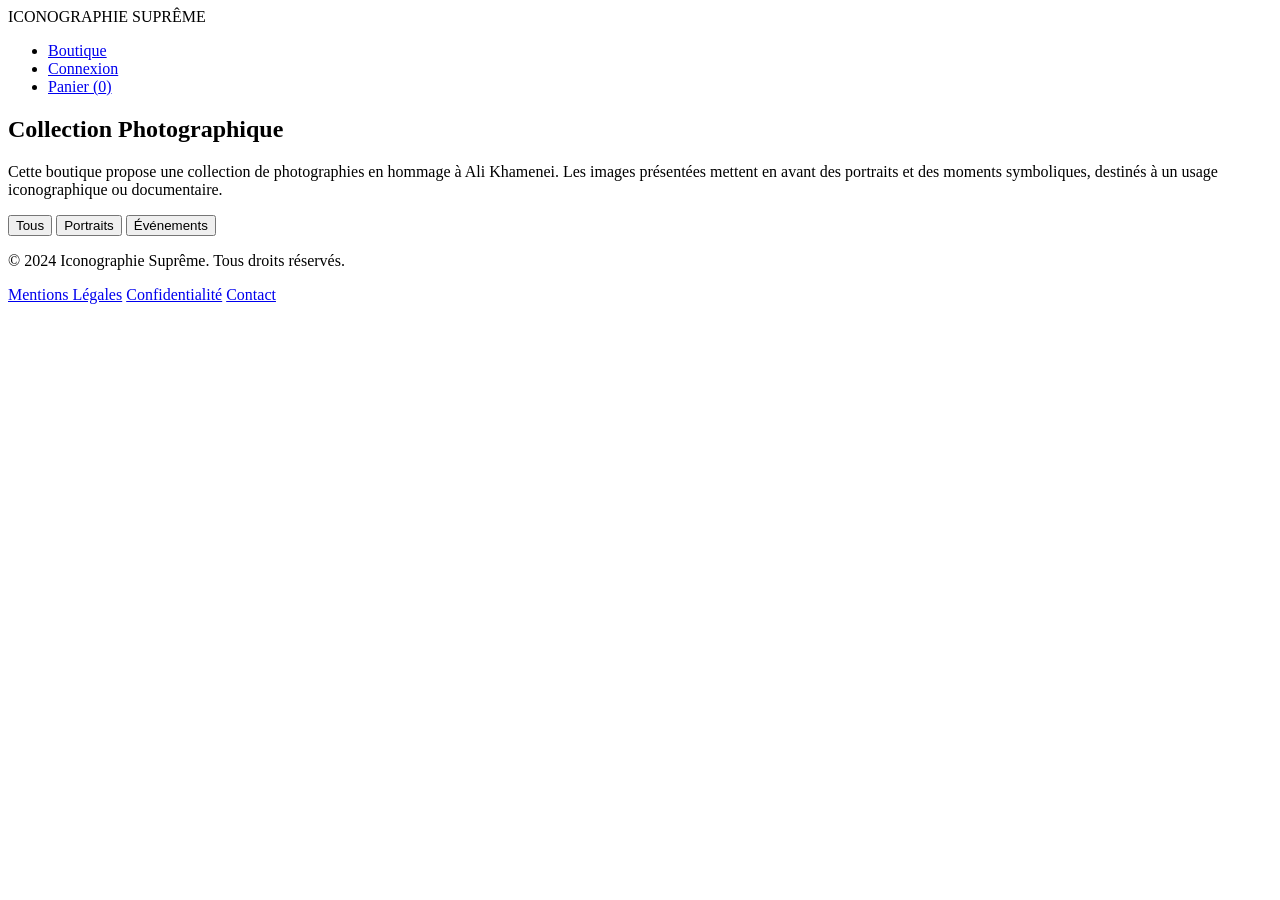
==== index.html @ a6106f42 "Create index.html" ====
<!DOCTYPE html>
<html lang="fr">
<head>
    <meta charset="UTF-8">
    <meta name="viewport" content="width=device-width, initial-scale=1.0">
    <title>Iconographie Suprême - Boutique</title>
    <link rel="stylesheet" href="style.css">
    <link href="https://fonts.googleapis.com/css2?family=Inter:wght@300;400;600&family=Playfair+Display:wght@700&display=swap" rel="stylesheet">
</head>
<body>
    <header>
        <nav class="container">
            <div class="logo">ICONOGRAPHIE <span>SUPRÊME</span></div>
            <ul class="nav-links">
                <li><a href="index.html">Boutique</a></li>
                <li id="auth-link"><a href="auth.html">Connexion</a></li>
                <li><a href="cart.html" class="cart-icon">Panier (<span id="cart-count">0</span>)</a></li>
            </ul>
        </nav>
    </header>

    <main class="container">
        <section class="hero">
            <h1>Collection Photographique</h1>
            <p>Cette boutique propose une collection de photographies en hommage à Ali Khamenei. Les images présentées mettent en avant des portraits et des moments symboliques, destinés à un usage iconographique ou documentaire.</p>
        </section>

        <div class="filters">
            <button onclick="filterProducts('tous')">Tous</button>
            <button onclick="filterProducts('portrait')">Portraits</button>
            <button onclick="filterProducts('evenement')">Événements</button>
        </div>

        <div id="product-grid" class="product-grid">
            </div>
    </main>

    <footer>
        <div class="container footer-content">
            <p>&copy; 2024 Iconographie Suprême. Tous droits réservés.</p>
            <div class="footer-links">
                <a href="#">Mentions Légales</a>
                <a href="#">Confidentialité</a>
                <a href="mailto:contact@example.com">Contact</a>
            </div>
        </div>
    </footer>

    <script src="app.js"></script>
</body>
</html>
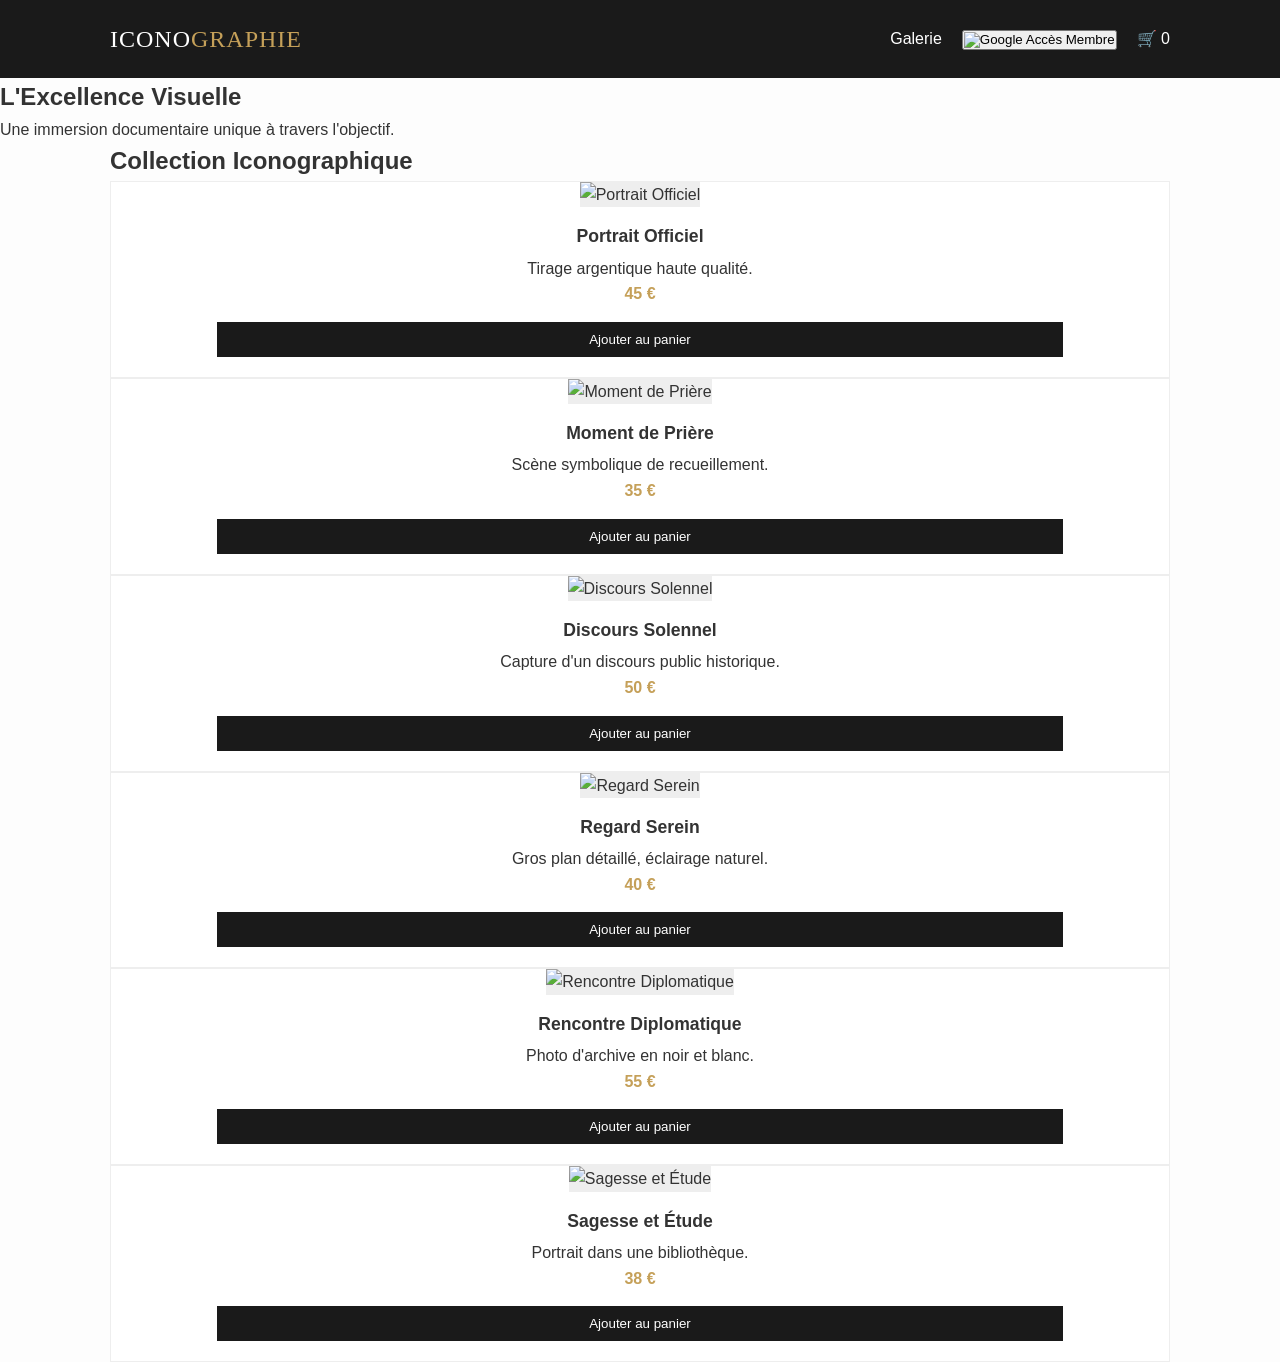
==== commit 00890aa1: "Update index.html" ====
--- a/index.html
+++ b/index.html
@@ -3,49 +3,50 @@
 <head>
     <meta charset="UTF-8">
     <meta name="viewport" content="width=device-width, initial-scale=1.0">
-    <title>Iconographie Suprême - Boutique</title>
+    <title>Iconographie Suprême | Collection Privée</title>
+    <link href="https://fonts.googleapis.com/css2?family=Cinzel:wght@400;700&family=Montserrat:wght@300;400;600&display=swap" rel="stylesheet">
+    <link rel="stylesheet" type="text/css" href="https://cdn.jsdelivr.net/npm/toastify-js/src/toastify.min.css">
     <link rel="stylesheet" href="style.css">
-    <link href="https://fonts.googleapis.com/css2?family=Inter:wght@300;400;600&family=Playfair+Display:wght@700&display=swap" rel="stylesheet">
 </head>
 <body>
-    <header>
+    <div id="loader" class="loader"></div>
+
+    <header class="glass-header">
         <nav class="container">
-            <div class="logo">ICONOGRAPHIE <span>SUPRÊME</span></div>
+            <div class="logo">ICONO<span>GRAPHIE</span></div>
             <ul class="nav-links">
-                <li><a href="index.html">Boutique</a></li>
-                <li id="auth-link"><a href="auth.html">Connexion</a></li>
-                <li><a href="cart.html" class="cart-icon">Panier (<span id="cart-count">0</span>)</a></li>
+                <li><a href="#boutique">Galerie</a></li>
+                <li id="auth-zone">
+                    <button id="google-login" class="btn-google">
+                        <img src="https://upload.wikimedia.org/wikipedia/commons/5/53/Google_%22G%22_Logo.svg" alt="Google">
+                        Accès Membre
+                    </button>
+                </li>
+                <li><a href="cart.html" class="cart-trigger">🛒 <span id="cart-count">0</span></a></li>
             </ul>
         </nav>
     </header>
 
-    <main class="container">
-        <section class="hero">
-            <h1>Collection Photographique</h1>
-            <p>Cette boutique propose une collection de photographies en hommage à Ali Khamenei. Les images présentées mettent en avant des portraits et des moments symboliques, destinés à un usage iconographique ou documentaire.</p>
+    <main>
+        <section class="hero-premium">
+            <h1 class="fade-in">L'Excellence Visuelle</h1>
+            <p class="fade-in-delay">Une immersion documentaire unique à travers l'objectif.</p>
+            <div class="scroll-indicator"></div>
         </section>
 
-        <div class="filters">
-            <button onclick="filterProducts('tous')">Tous</button>
-            <button onclick="filterProducts('portrait')">Portraits</button>
-            <button onclick="filterProducts('evenement')">Événements</button>
-        </div>
-
-        <div id="product-grid" class="product-grid">
+        <section id="boutique" class="container">
+            <div class="section-header">
+                <h2>Collection Iconographique</h2>
+                <div class="filter-bar">
+                    </div>
             </div>
+            <div id="product-grid" class="war-grid"></div>
+        </section>
     </main>
 
-    <footer>
-        <div class="container footer-content">
-            <p>&copy; 2024 Iconographie Suprême. Tous droits réservés.</p>
-            <div class="footer-links">
-                <a href="#">Mentions Légales</a>
-                <a href="#">Confidentialité</a>
-                <a href="mailto:contact@example.com">Contact</a>
-            </div>
-        </div>
-    </footer>
-
+    <script src="https://www.gstatic.com/firebasejs/10.7.1/firebase-app-compat.js"></script>
+    <script src="https://www.gstatic.com/firebasejs/10.7.1/firebase-auth-compat.js"></script>
+    <script type="text/javascript" src="https://cdn.jsdelivr.net/npm/toastify-js"></script>
     <script src="app.js"></script>
 </body>
 </html>
--- a/style.css
+++ b/style.css
@@ -0,0 +1,52 @@
+:root {
+    --primary: #1a1a1a;
+    --accent: #c5a059; /* Or discret */
+    --text: #333;
+    --bg: #fdfdfd;
+    --white: #ffffff;
+    --gray: #f4f4f4;
+}
+
+* { box-sizing: border-box; margin: 0; padding: 0; }
+body { font-family: 'Inter', sans-serif; background-color: var(--bg); color: var(--text); line-height: 1.6; }
+
+.container { max-width: 1100px; margin: 0 auto; padding: 0 20px; }
+
+header { background: var(--primary); color: var(--white); padding: 20px 0; position: sticky; top: 0; z-index: 1000; }
+nav { display: flex; justify-content: space-between; align-items: center; }
+.logo { font-family: 'Playfair Display', serif; font-size: 1.5rem; letter-spacing: 1px; }
+.logo span { color: var(--accent); }
+.nav-links { list-style: none; display: flex; gap: 20px; }
+.nav-links a { color: var(--white); text-decoration: none; font-weight: 500; transition: 0.3s; }
+.nav-links a:hover { color: var(--accent); }
+
+.hero { text-align: center; padding: 60px 0; border-bottom: 1px solid #eee; margin-bottom: 40px; }
+.hero h1 { font-family: 'Playfair Display', serif; font-size: 2.5rem; margin-bottom: 15px; }
+.hero p { max-width: 700px; margin: 0 auto; color: #666; }
+
+.filters { display: flex; justify-content: center; gap: 10px; margin-bottom: 30px; }
+.filters button { padding: 8px 20px; border: 1px solid var(--accent); background: transparent; cursor: pointer; transition: 0.3s; }
+.filters button:hover { background: var(--accent); color: white; }
+
+.product-grid { display: grid; grid-template-columns: repeat(auto-fill, minmax(250px, 1fr)); gap: 30px; }
+.product-card { background: var(--white); border: 1px solid #eee; transition: transform 0.3s, box-shadow 0.3s; padding-bottom: 20px; text-align: center; }
+.product-card:hover { transform: translateY(-5px); box-shadow: 0 10px 20px rgba(0,0,0,0.05); }
+.product-card img { width: 100%; height: 300px; object-fit: cover; background: #eee; }
+.product-card h3 { margin: 15px 0 5px; font-size: 1.1rem; }
+.product-card .price { color: var(--accent); font-weight: bold; margin-bottom: 15px; }
+.btn-add { background: var(--primary); color: white; border: none; padding: 10px 20px; cursor: pointer; width: 80%; transition: 0.3s; }
+.btn-add:hover { background: var(--accent); }
+
+/* Forms & Tables */
+.form-container { max-width: 400px; margin: 50px auto; padding: 30px; background: white; border: 1px solid #eee; }
+input { width: 100%; padding: 10px; margin: 10px 0; border: 1px solid #ddd; }
+table { width: 100%; border-collapse: collapse; margin-top: 20px; }
+th, td { padding: 15px; border-bottom: 1px solid #eee; text-align: left; }
+
+footer { background: var(--primary); color: white; padding: 40px 0; margin-top: 60px; font-size: 0.9rem; }
+.footer-content { display: flex; justify-content: space-between; align-items: center; }
+.footer-links a { color: #aaa; text-decoration: none; margin-left: 20px; }
+
+@media (max-width: 768px) {
+    .footer-content { flex-direction: column; gap: 20px; text-align: center; }
+}
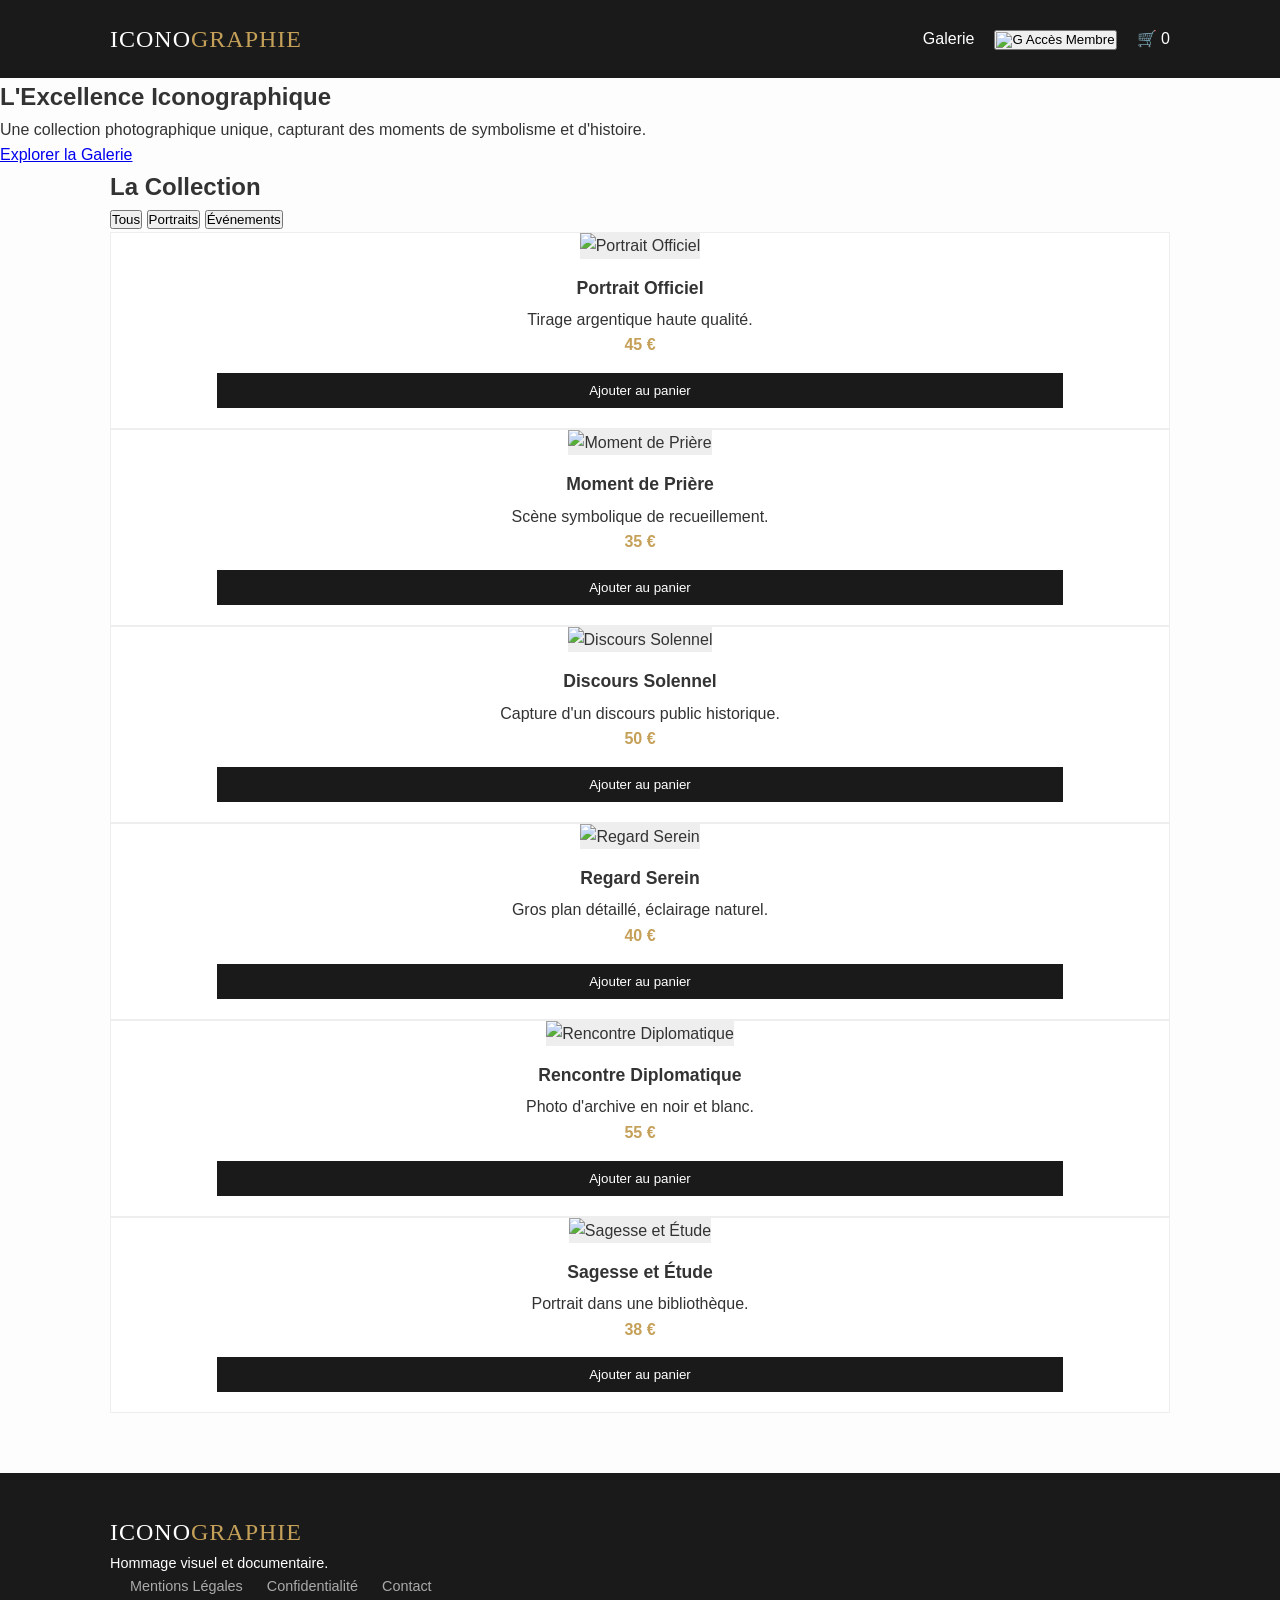
==== commit 8903a3e5: "Update index.html" ====
--- a/index.html
+++ b/index.html
@@ -3,23 +3,20 @@
 <head>
     <meta charset="UTF-8">
     <meta name="viewport" content="width=device-width, initial-scale=1.0">
-    <title>Iconographie Suprême | Collection Privée</title>
-    <link href="https://fonts.googleapis.com/css2?family=Cinzel:wght@400;700&family=Montserrat:wght@300;400;600&display=swap" rel="stylesheet">
+    <title>ICONOGRAPHIE | Collection Exclusive</title>
+    <link href="https://fonts.googleapis.com/css2?family=Cinzel:wght@700&family=Montserrat:wght@300;400;600&display=swap" rel="stylesheet">
     <link rel="stylesheet" type="text/css" href="https://cdn.jsdelivr.net/npm/toastify-js/src/toastify.min.css">
     <link rel="stylesheet" href="style.css">
 </head>
 <body>
-    <div id="loader" class="loader"></div>
-
     <header class="glass-header">
         <nav class="container">
             <div class="logo">ICONO<span>GRAPHIE</span></div>
             <ul class="nav-links">
-                <li><a href="#boutique">Galerie</a></li>
+                <li><a href="index.html">Galerie</a></li>
                 <li id="auth-zone">
                     <button id="google-login" class="btn-google">
-                        <img src="https://upload.wikimedia.org/wikipedia/commons/5/53/Google_%22G%22_Logo.svg" alt="Google">
-                        Accès Membre
+                        <img src="https://upload.wikimedia.org/wikipedia/commons/5/53/Google_%22G%22_Logo.svg" alt="G"> Accès Membre
                     </button>
                 </li>
                 <li><a href="cart.html" class="cart-trigger">🛒 <span id="cart-count">0</span></a></li>
@@ -29,20 +26,40 @@
 
     <main>
         <section class="hero-premium">
-            <h1 class="fade-in">L'Excellence Visuelle</h1>
-            <p class="fade-in-delay">Une immersion documentaire unique à travers l'objectif.</p>
-            <div class="scroll-indicator"></div>
+            <div class="hero-content fade-in">
+                <h1>L'Excellence Iconographique</h1>
+                <p>Une collection photographique unique, capturant des moments de symbolisme et d'histoire.</p>
+                <a href="#boutique" class="btn-main">Explorer la Galerie</a>
+            </div>
         </section>
 
-        <section id="boutique" class="container">
+        <section id="boutique" class="container section-padding">
             <div class="section-header">
-                <h2>Collection Iconographique</h2>
+                <h2>La Collection</h2>
                 <div class="filter-bar">
-                    </div>
+                    <button onclick="filterProducts('tous')" class="filter-btn active">Tous</button>
+                    <button onclick="filterProducts('portrait')" class="filter-btn">Portraits</button>
+                    <button onclick="filterProducts('evenement')" class="filter-btn">Événements</button>
+                </div>
             </div>
-            <div id="product-grid" class="war-grid"></div>
+            <div id="product-grid" class="war-grid">
+                </div>
         </section>
     </main>
+
+    <footer class="glass-footer">
+        <div class="container footer-grid">
+            <div>
+                <div class="logo">ICONO<span>GRAPHIE</span></div>
+                <p>Hommage visuel et documentaire.</p>
+            </div>
+            <div class="footer-links">
+                <a href="#">Mentions Légales</a>
+                <a href="#">Confidentialité</a>
+                <a href="mailto:contact@exemple.com">Contact</a>
+            </div>
+        </div>
+    </footer>
 
     <script src="https://www.gstatic.com/firebasejs/10.7.1/firebase-app-compat.js"></script>
     <script src="https://www.gstatic.com/firebasejs/10.7.1/firebase-auth-compat.js"></script>
